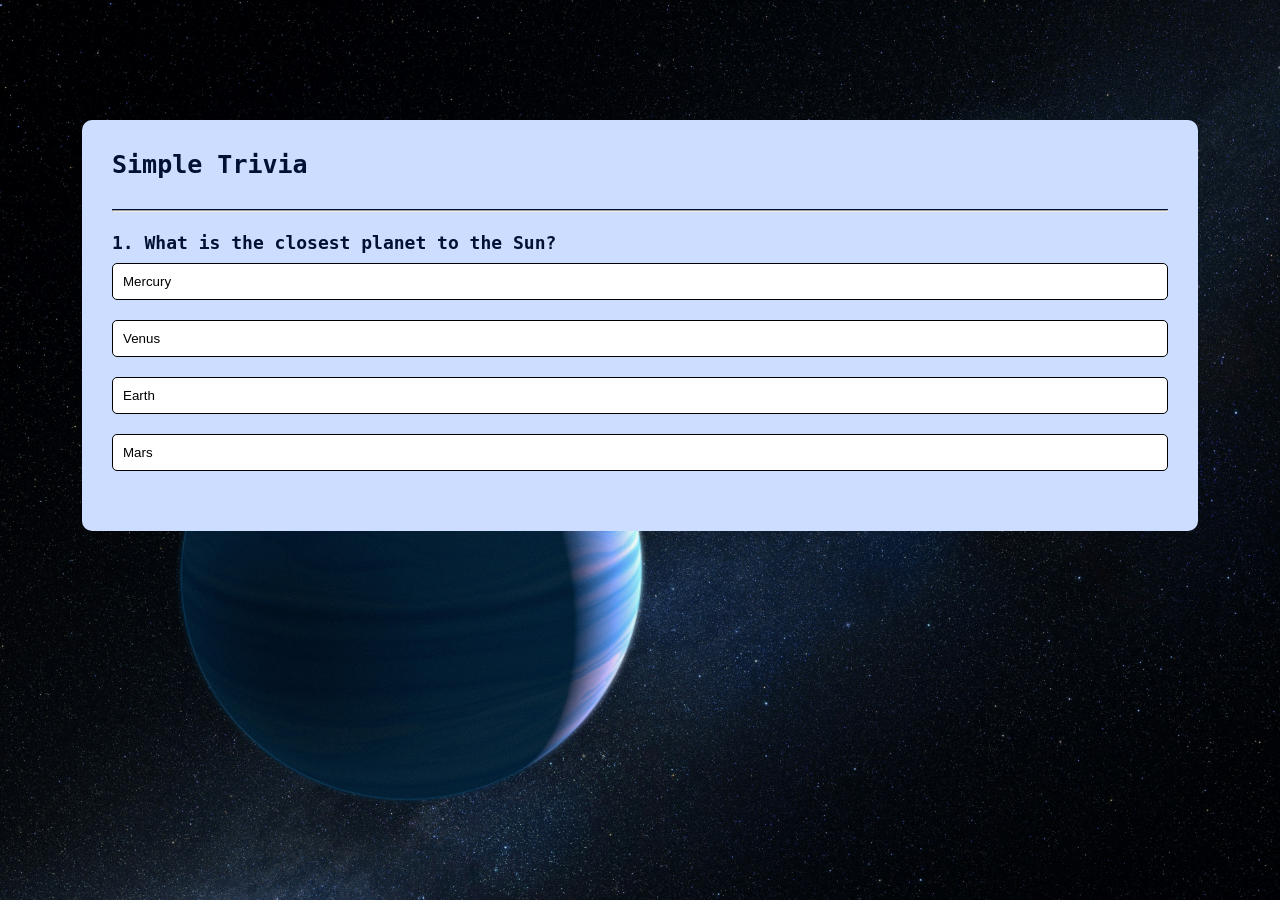
==== index.html @ 158a79e9 "Quiz website updated to include multi-choice questions. Fully tested, but grid buttons for selective" ====
<!DOCTYPE html>
<html lang="en">
<head>
    <meta charset="UTF-8">
    <meta name="viewport" content="width=device-width, initial-scale=1.0">
    <title>Simple Trivia</title>
    <link rel="stylesheet" href="style.css">
</head>
<body>
    <div class="trivia">
        <h1>Simple Trivia</h1>
        <div id="grid-buttons"></div>
        <hr>
        <div class="quiz">
            <h2 id="question">Question goes here</h2>
            <div id="answer-buttons">
                <button class="btn">Answer 1</button>
                <button class="btn">Answer 2</button>
                <button class="btn">Answer 3</button>
                <button class="btn">Answer 4</button>
            </div>
            <button id="next-btn">Next</button>
        </div>
    </div>
    <script src="script.js"></script>
</body>
</html>
---- style.css ----
*{
    margin: 0;
    padding: 0;
    box-sizing: border-box;
}
html{
    scroll-behavior: smooth;
}
body{
    padding: 20px;
    font-family: monospace;
    background: url(nasa-hubble-space-telescope-unsplash.jpg);
    background-position: center;
    background-attachment: fixed;
    background-repeat: no-repeat;
    background-size: cover;
}
.trivia{
    margin: 100px auto 0;
    border-radius: 10px;
    background-color: hsl(220, 100%, 90%);
    padding: 30px;
    max-width: 90%;
}
.trivia h1{
    font-size: 25px;
    font-weight: 600;
    color: hsl(220, 100%, 10%);
    border-bottom: 1px solid hsl(220, 100%, 10%);
    padding-bottom: 30px;
}
.quiz{
    padding: 20px 0;
}
.quiz h2{
    font-size: 18px;
    font-weight: 600;
    color: hsl(220, 100%, 10%);
}
.btn{
    background-color: white;
    color: black;
    font-weight: 500;
    width: 100%;
    border: 1px solid black;
    padding: 10px;
    margin: 10px 0;
    text-align: left;
    border-radius: 5px;
    cursor: pointer;
    transition: all 0.3s;
}
.btn:hover:not([disabled]){
    color: white;
    background-color: black;
}
.btn:disabled{
    cursor: no-drop;
}
#next-btn{
    background-color: hsl(220, 100%, 10%);
    color: white;
    font-weight: 500;
    border: none;
    padding: 10px;
    margin: 20px auto 0;
    border-radius: 5px;
    cursor: pointer;
    width: 150px;
    display: none;
}
.correct{
    background-color: hsl(120, 80%, 60%);
}
.incorrect{
    background-color: hsl(0, 80%, 60%);
}
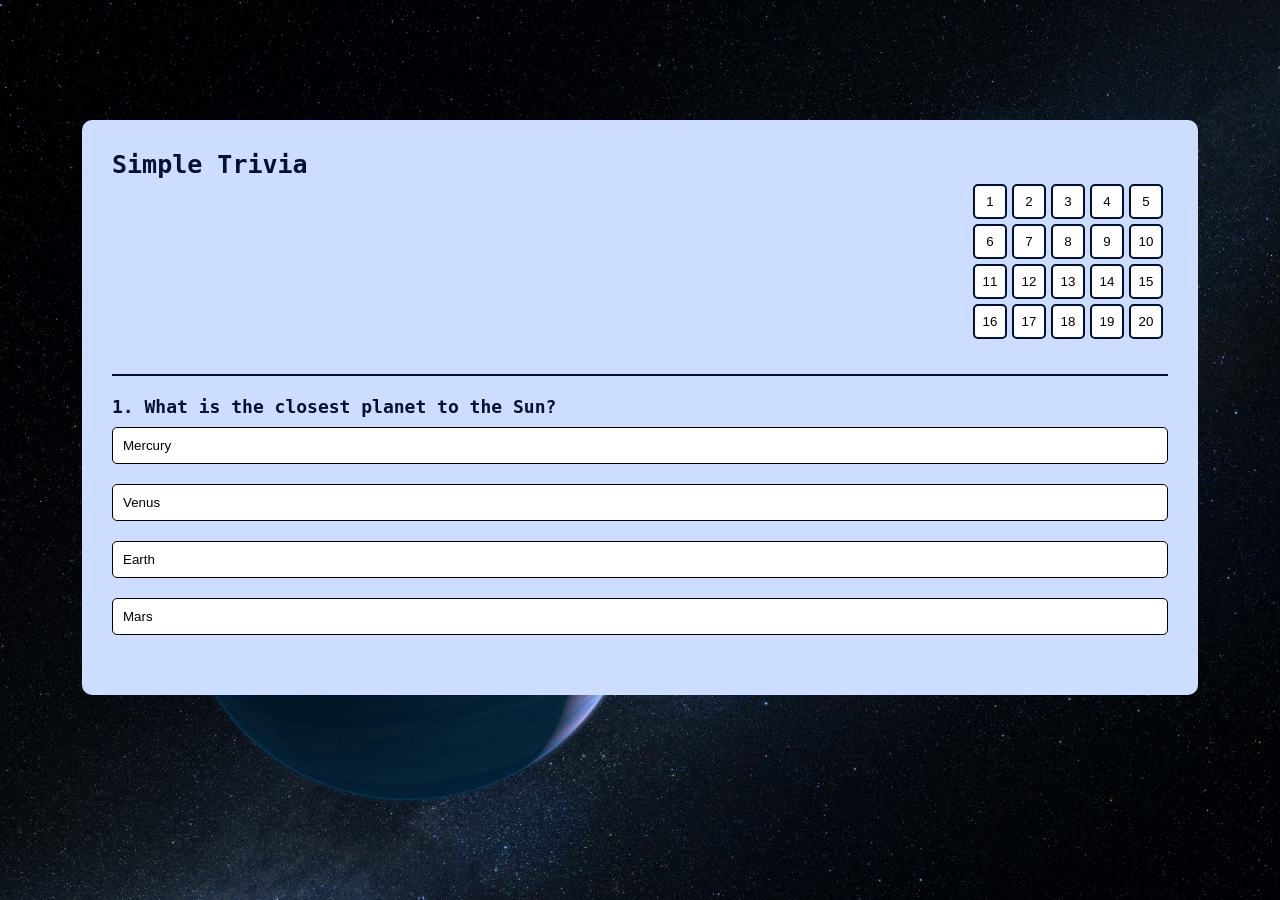
==== commit e2523da0: "Added Previous button along with its functionality, and made grid buttons navigation section plus it" ====
--- a/index.html
+++ b/index.html
@@ -8,9 +8,31 @@
 </head>
 <body>
     <div class="trivia">
-        <h1>Simple Trivia</h1>
-        <div id="grid-buttons"></div>
-        <hr>
+        <div class="header">
+            <h1>Simple Trivia</h1>
+            <div class="grid-buttons">
+                <button class="grid-btn">1</button>
+                <button class="grid-btn">2</button>
+                <button class="grid-btn">3</button>
+                <button class="grid-btn">4</button>
+                <button class="grid-btn">5</button>
+                <button class="grid-btn">6</button>
+                <button class="grid-btn">7</button>
+                <button class="grid-btn">8</button>
+                <button class="grid-btn">9</button>
+                <button class="grid-btn">10</button>
+                <button class="grid-btn">11</button>
+                <button class="grid-btn">12</button>
+                <button class="grid-btn">13</button>
+                <button class="grid-btn">14</button>
+                <button class="grid-btn">15</button>
+                <button class="grid-btn">16</button>
+                <button class="grid-btn">17</button>
+                <button class="grid-btn">18</button>
+                <button class="grid-btn">19</button>
+                <button class="grid-btn">20</button>
+            </div>
+        </div>
         <div class="quiz">
             <h2 id="question">Question goes here</h2>
             <div id="answer-buttons">
@@ -19,7 +41,10 @@
                 <button class="btn">Answer 3</button>
                 <button class="btn">Answer 4</button>
             </div>
-            <button id="next-btn">Next</button>
+            <div class="nav-btns">
+                <button id="prev-btn">Prev</button>
+                <button id="next-btn">Prev</button>
+            </div>
         </div>
     </div>
     <script src="script.js"></script>
--- a/style.css
+++ b/style.css
@@ -22,12 +22,14 @@
     padding: 30px;
     max-width: 90%;
 }
-.trivia h1{
+.header{
+    border-bottom: 2px solid hsl(220, 100%, 10%);
+    padding-bottom: 30px;
+}
+.header h1{
     font-size: 25px;
     font-weight: 600;
     color: hsl(220, 100%, 10%);
-    border-bottom: 1px solid hsl(220, 100%, 10%);
-    padding-bottom: 30px;
 }
 .quiz{
     padding: 20px 0;
@@ -36,6 +38,21 @@
     font-size: 18px;
     font-weight: 600;
     color: hsl(220, 100%, 10%);
+}
+.grid-buttons{
+    display: grid;
+    grid-template-columns: repeat(5, 1fr);
+    gap: 5px;
+    padding: 5px;
+    border: none;
+    margin-left: auto;
+    max-width: 200px;
+}
+.grid-btn{
+    height: 35px;
+    background-color: white;
+    border: 2px solid hsl(220, 100%, 10%);
+    border-radius: 5px;
 }
 .btn{
     background-color: white;
@@ -57,7 +74,11 @@
 .btn:disabled{
     cursor: no-drop;
 }
-#next-btn{
+.nav-btns{
+    display: flex;
+    justify-content: space-around;
+}
+#next-btn, #prev-btn{
     background-color: hsl(220, 100%, 10%);
     color: white;
     font-weight: 500;
